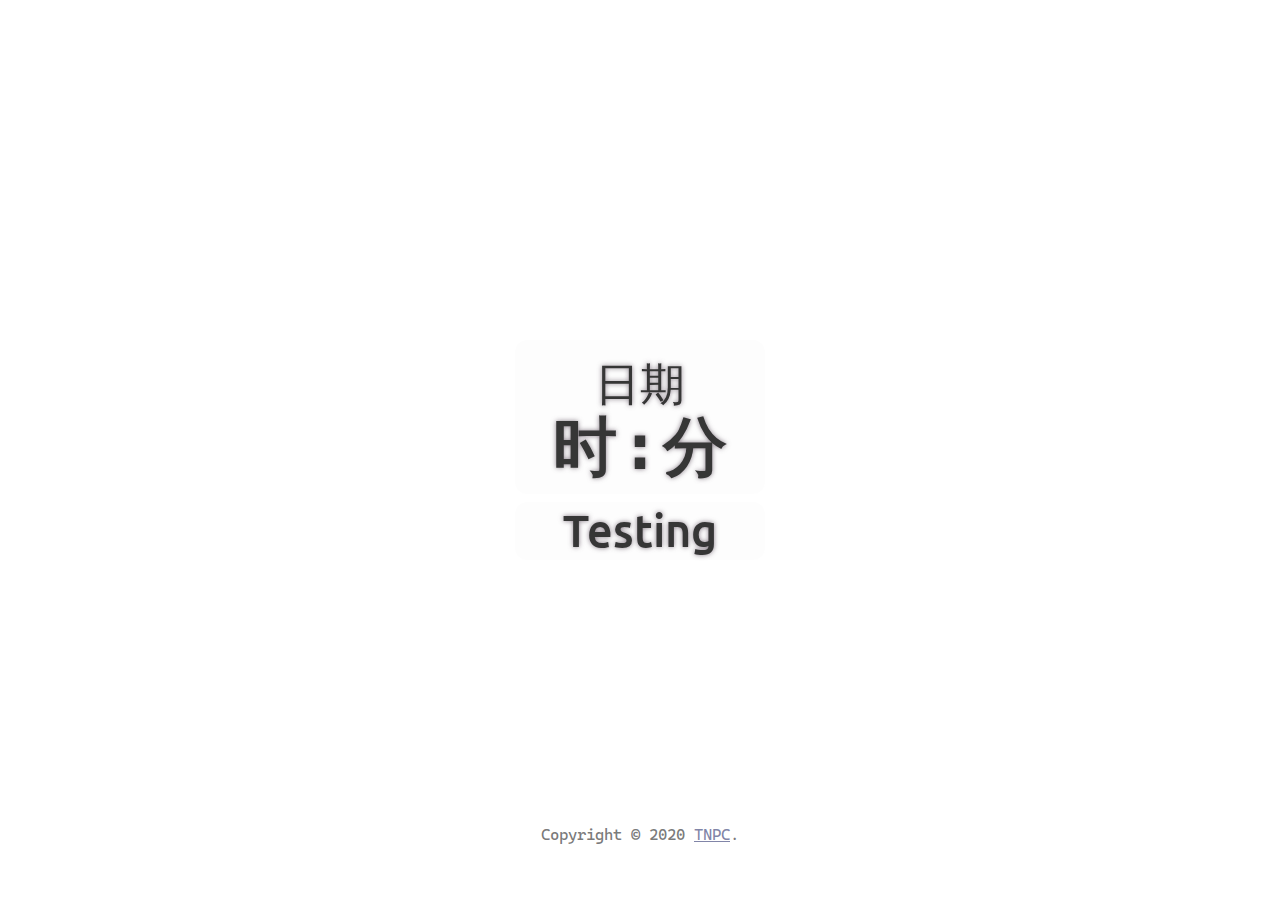
==== index.html @ 7a736e8a "Update index.html" ====
<!doctype html>
<html>
	<head> 
		<meta charset="UTF-8">
		<meta name="viewport" id="viewport" content="width=device-width, initial-scale=1">
        <link rel="stylesheet" href="X.css">
        <link rel="stylesheet" href="https://fonts.googleapis.com/css?family=Ubuntu">
     <!--   <script src="https://cdn.jsdelivr.net/npm/jquery@3.2.1/dist/jquery.min.js"></script>-->
	</head> 
	<body>
   		<div class="总 中">
			<div class="主 中">
        		<div>
            		<div id="日期" class="日期">日期</div>
			        <div id="时" class="时间 行">时</div>
         	        <div id="点" class="时间 行">:</div>
	               	<div id="分" class="时间 行">分</div>
  	            <!--<div id="秒" class="秒 行">秒</div>-->
          	    </div>
     	    </div>
       		<div class="副 中">
        		<div id="气" class="天气">Testing</div>
        	</div>
   		</div>
            
        <!--<script src="T.js"></script>-->
     	<script src="J.js"></script>
		<footer>
			Copyright &copy; 2020 <a href="https://TNPC.space" >TNPC</a>. 
		</footer>  
	</body>
</html>
---- X.css ----
@font-face{
    font-family: 'monospaces';
    src : url('CascadiaCode.ttf');
}


body{
    background: url('https://api.zhoublog.xyz/pic.php')center center no-repeat; 
    background-size:cover;
    background-attachment:fixed;
    --体积: 1;
    --字大: 1;
}
footer{
    position: absolute;
    bottom: 6.18%;
    left: 0;
    right: 0;
    text-align: center;
    font-family: monospaces;
    color: #363636ab;
}
a{color: #505686b8;}

.总{
    position: absolute;
    top: 0;
    bottom: 0;
    left: 0;
    right: 0;
    flex-direction: column;
}

.中{display: flex; justify-content: center; align-items: center;}
.行{display: inline-block;}

.主{
    --width: calc(var(--体积)*250px);
    backdrop-filter: blur(32px);
    background-color: #fafafa66;
    margin-bottom: 3.5px;
    height: calc(var(--width)*0.618);
    width: var(--width);
    border-radius: 12px;
    text-align: center;
    //line-height: 1;
}
.副{
    --width: calc(var(--体积)*250px);
    backdrop-filter: blur(32px);
    background-color: #fafafa66;
    margin-top: 3.8px;
    height: calc(var(--width)*0.235);
    width: var(--width);
    border-radius: 12px;
    //line-height: 1;
}
.日期{
    //padding-left: 3%;
    //letter-spacing: -3px;
    font-size: calc(var(--字大)*45px);
    font-family: Ubuntu;
    font-weight: 500;
    color: #363636;
    text-shadow: 0 0 5px rgba(95,80,95,0.75);
}
.时间{
    font-size: calc(var(--字大)*64px);
    font-family: monospace;
    font-weight: 700;
    line-height: 1;
    color: #363636;
    text-shadow: 0 0 5px rgba(95,80,95,0.75);
}
.秒{
    font-size: calc(var(--字大)*32px);
    font-family: monospace;
    color: #363636;
    text-shadow: 0 0 5px rgba(95,80,95,0.75); 
}
.点{opacity: 100%;transition: opacity .25s ease-in;}
.占{opacity: 0;transition: opacity .25s ease-in;}

.天气{
    font-size: calc(var(--字大)*45px);
    font-family: Ubuntu;
    font-weight: 500;
    //line-height: 1;
    color: #363636;
    text-shadow: 0 0 5px rgba(95,80,95,0.75);
}
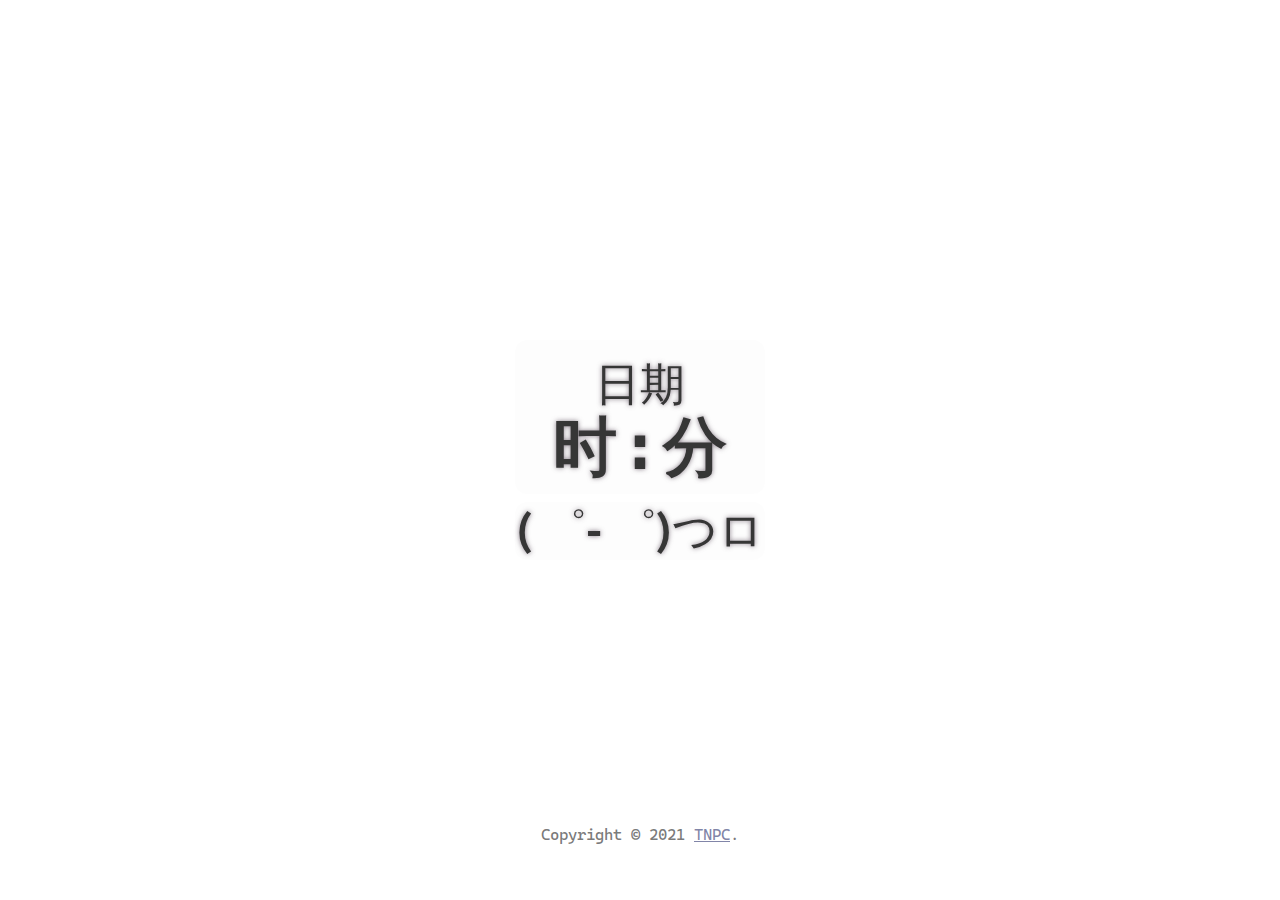
==== commit 1f2e77af: "Update index.html" ====
--- a/index.html
+++ b/index.html
@@ -1,32 +1,57 @@
 <!doctype html>
+
 <html>
-	<head> 
-		<meta charset="UTF-8">
+
+	<head> 		<meta charset="UTF-8">
+
 		<meta name="viewport" id="viewport" content="width=device-width, initial-scale=1">
+
         <link rel="stylesheet" href="X.css">
+
         <link rel="stylesheet" href="https://fonts.googleapis.com/css?family=Ubuntu">
-     <!--   <script src="https://cdn.jsdelivr.net/npm/jquery@3.2.1/dist/jquery.min.js"></script>-->
+
+        <link rel="stylesheet" href="https://fonts.googleapis.com/css?family=Noto+Sans+SC">
+
 	</head> 
+
 	<body>
+
    		<div class="总 中">
+
 			<div class="主 中">
+
         		<div>
+
             		<div id="日期" class="日期">日期</div>
+
 			        <div id="时" class="时间 行">时</div>
+
          	        <div id="点" class="时间 行">:</div>
+
 	               	<div id="分" class="时间 行">分</div>
+
   	            <!--<div id="秒" class="秒 行">秒</div>-->
+
           	    </div>
+
      	    </div>
+
        		<div class="副 中">
-        		<div id="气" class="天气">Testing</div>
+
+        		<div id="气" class="天气">( ゜- ゜)つロ</div>
+
         	</div>
+
    		</div>
-            
-        <!--<script src="T.js"></script>-->
-     	<script src="J.js"></script>
+
+        <script src="J.js"></script>
+
 		<footer>
-			Copyright &copy; 2020 <a href="https://TNPC.space" >TNPC</a>. 
+
+			Copyright &copy; 2021 <a href="https://TNPC.space" >TNPC</a>. 
+
 		</footer>  
+
 	</body>
+
 </html>
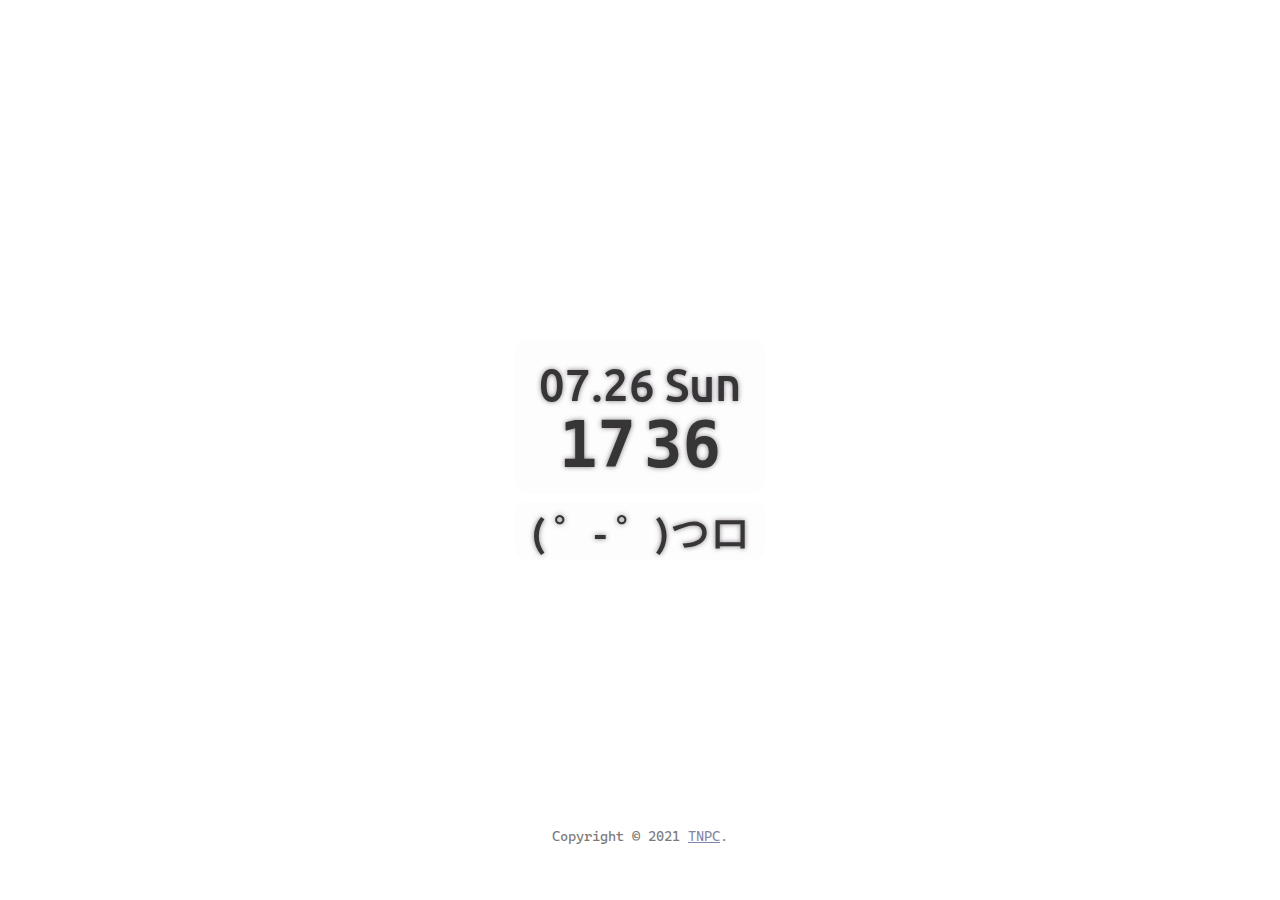
==== commit 127feb76: "Update index.html" ====
--- a/index.html
+++ b/index.html
@@ -18,7 +18,7 @@
 
    		<div class="总 中">
 
-			<div class="主 中">
+			<div id="主" class="主 中">
 
         		<div>
 
--- a/X.css
+++ b/X.css
@@ -1,91 +1,171 @@
 @font-face{
+
     font-family: 'monospaces';
+
     src : url('CascadiaCode.ttf');
+
 }
 
+body{
 
-body{
     background: url('https://api.zhoublog.xyz/pic.php')center center no-repeat; 
+
     background-size:cover;
+
     background-attachment:fixed;
+
     --体积: 1;
+
     --字大: 1;
+
 }
+
 footer{
+
     position: absolute;
+
     bottom: 6.18%;
+
     left: 0;
+
     right: 0;
+
     text-align: center;
+
     font-family: monospaces;
+
+    font-size: 86%;
+
     color: #363636ab;
+
 }
+
 a{color: #505686b8;}
 
 .总{
+
     position: absolute;
+
     top: 0;
+
     bottom: 0;
+
     left: 0;
+
     right: 0;
+
     flex-direction: column;
+
 }
 
 .中{display: flex; justify-content: center; align-items: center;}
+
 .行{display: inline-block;}
 
 .主{
+
     --width: calc(var(--体积)*250px);
+
     backdrop-filter: blur(32px);
+
     background-color: #fafafa66;
+
     margin-bottom: 3.5px;
+
     height: calc(var(--width)*0.618);
+
     width: var(--width);
+
     border-radius: 12px;
+
     text-align: center;
+
     //line-height: 1;
+
 }
+
 .副{
+
     --width: calc(var(--体积)*250px);
+
     backdrop-filter: blur(32px);
+
     background-color: #fafafa66;
+
     margin-top: 3.8px;
+
     height: calc(var(--width)*0.235);
+
     width: var(--width);
+
     border-radius: 12px;
+
     //line-height: 1;
+
 }
+
 .日期{
+
     //padding-left: 3%;
+
     //letter-spacing: -3px;
+
     font-size: calc(var(--字大)*45px);
+
     font-family: Ubuntu;
+
     font-weight: 500;
+
     color: #363636;
+
     text-shadow: 0 0 5px rgba(95,80,95,0.75);
+
 }
+
 .时间{
+
     font-size: calc(var(--字大)*64px);
+
     font-family: monospace;
+
     font-weight: 700;
+
     line-height: 1;
+
     color: #363636;
+
     text-shadow: 0 0 5px rgba(95,80,95,0.75);
+
 }
+
 .秒{
+
     font-size: calc(var(--字大)*32px);
+
     font-family: monospace;
+
     color: #363636;
+
     text-shadow: 0 0 5px rgba(95,80,95,0.75); 
+
 }
-.点{opacity: 100%;transition: opacity .25s ease-in;}
-.占{opacity: 0;transition: opacity .25s ease-in;}
+
+.点{opacity: 100%;transition: opacity .5s ease-in;}
+
+.占{opacity: 0%;transition: opacity .5s ease-in;}
 
 .天气{
-    font-size: calc(var(--字大)*45px);
-    font-family: Ubuntu;
+
+    font-size: calc(var(--字大)*40px);
+
+    font-family: Ubuntu,Noto Sans SC;
+
     font-weight: 500;
+
     //line-height: 1;
+
     color: #363636;
+
     text-shadow: 0 0 5px rgba(95,80,95,0.75);
-}+
+}
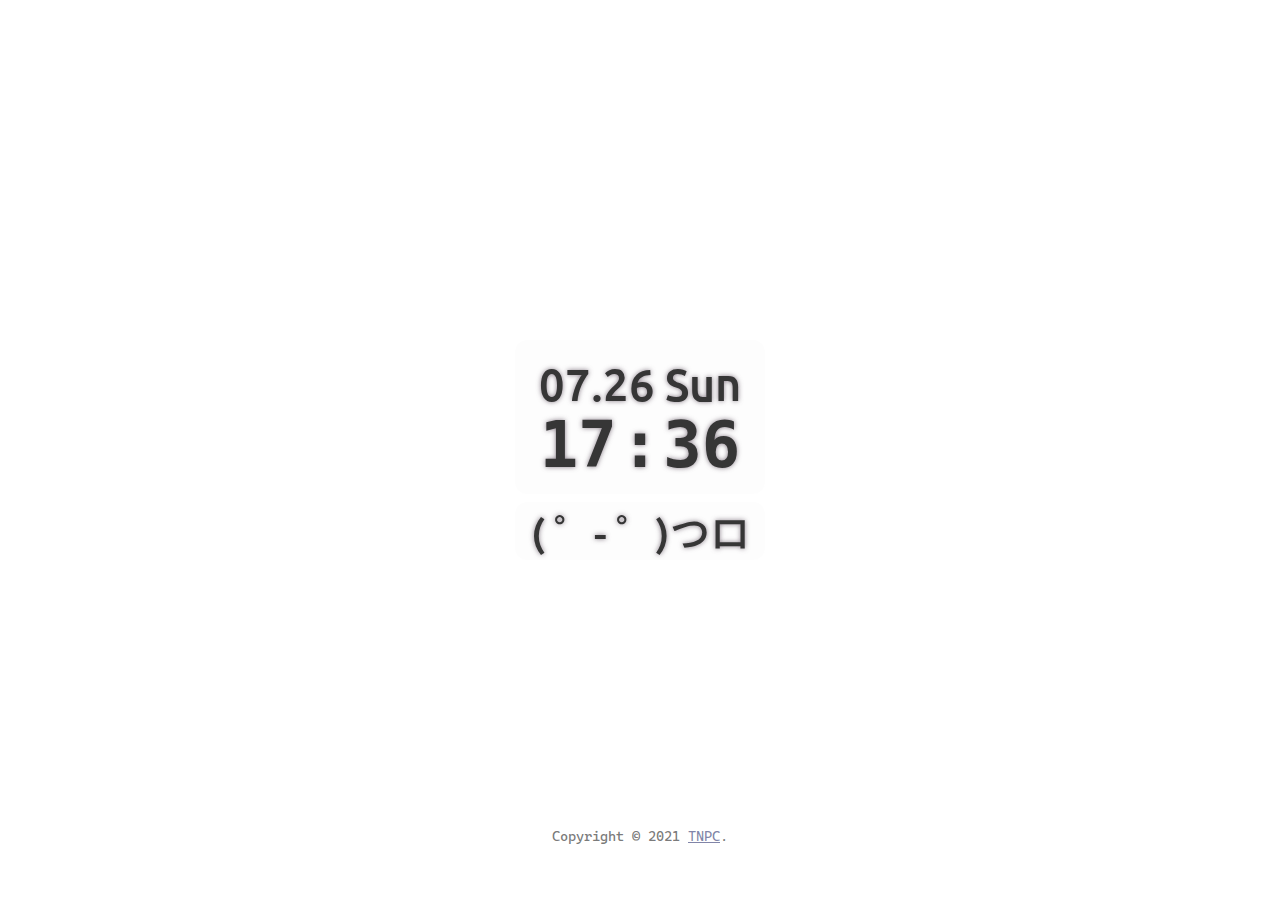
==== commit b570a199: "Update index.html" ====
--- a/index.html
+++ b/index.html
@@ -16,9 +16,9 @@
 
 	<body>
 
-   		<div class="总 中">
+   		<div id="总" class="总 中">
 
-			<div id="主" class="主 中">
+			<div class="主 中">
 
         		<div>
 
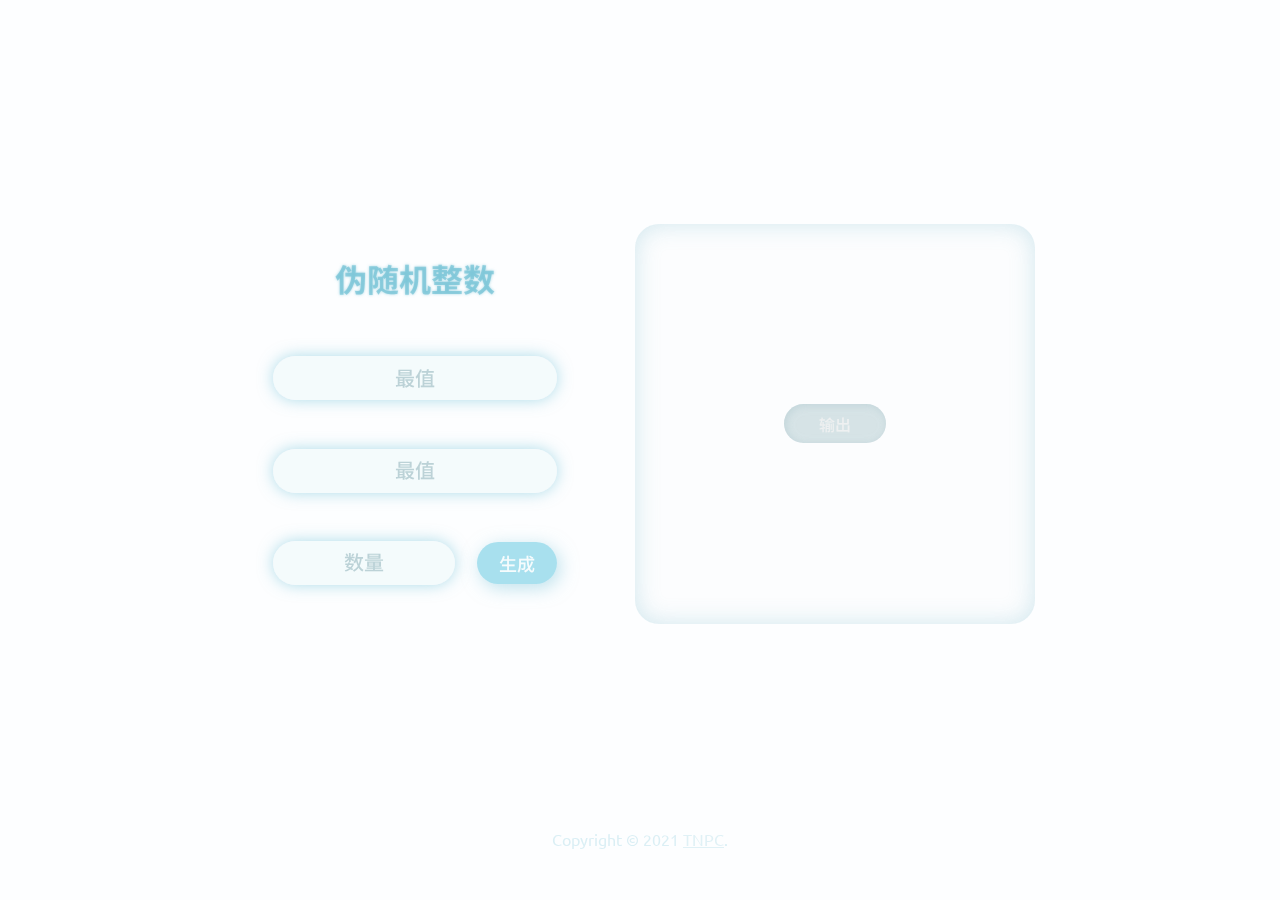
==== commit e2f0d661: "Add files via upload" ====
--- a/index.html
+++ b/index.html
@@ -1,57 +1,33 @@
 <!doctype html>
-
 <html>
-
-	<head> 		<meta charset="UTF-8">
-
-		<meta name="viewport" id="viewport" content="width=device-width, initial-scale=1">
-
-        <link rel="stylesheet" href="X.css">
-
-        <link rel="stylesheet" href="https://fonts.googleapis.com/css?family=Ubuntu">
-
-        <link rel="stylesheet" href="https://fonts.googleapis.com/css?family=Noto+Sans+SC">
-
+	<head> 
+		<meta name="theme-color" content="hsl(192,63.7%,92.2%)"> 
+		<meta charset="UTF-8"> 
+		<meta name="viewport" id="viewport" content="width=device-width, initial-scale=1"> 
+		<link rel="stylesheet" href="https://fonts.googleapis.com/css?family=Noto+Sans+SC:100,300,400,500,700,900"> 
+		<link rel="stylesheet" href="https://fonts.googleapis.com/css?family=Ubuntu"> 
+		<link href="外观.css" rel="stylesheet">
+      	<link rel="shortcut icon" href="https://TNPC.space/logo.webp" type="image/x-icon">
+      	<title>工具-伪随机整数</title>
 	</head> 
-
-	<body>
-
-   		<div id="总" class="总 中">
-
-			<div class="主 中">
-
-        		<div>
-
-            		<div id="日期" class="日期">日期</div>
-
-			        <div id="时" class="时间 行">时</div>
-
-         	        <div id="点" class="时间 行">:</div>
-
-	               	<div id="分" class="时间 行">分</div>
-
-  	            <!--<div id="秒" class="秒 行">秒</div>-->
-
-          	    </div>
-
-     	    </div>
-
-       		<div class="副 中">
-
-        		<div id="气" class="天气">( ゜- ゜)つロ</div>
-
-        	</div>
-
-   		</div>
-
-        <script src="J.js"></script>
-
-		<footer>
-
-			Copyright &copy; 2021 <a href="https://TNPC.space" >TNPC</a>. 
-
-		</footer>  
-
+	<body> 
+		<div id="罩" class="wave"></div> 
+		<div  id="底" style="height: 100%;"> 
+			<form id="主" action="javascript:出();"> 
+				<h1> 伪随机整数 </h1> 
+				<input id="小" type="tel" autocomplete="off" placeholder="最值" oninput="value=value.replace(/[^-?\d]/g,'')"> 
+				<input id="大" type="tel" autocomplete="off" placeholder="最值" oninput="value=value.replace(/[^-?\d]/g,'')"> 
+				<div id="副"> 
+					<input id="量" type="tel" autocomplete="off" placeholder="数量" oninput="value=value.replace(/\D/g,'')"> 
+					<button id="生" class="waves">生成</button> 
+				</div> 
+			</form> 
+			<div id="栏"> 
+				<p id="出" class="隐"><span>输出</span></p> 
+			</div> 
+		</div> 
+		<script src="生成.js"></script> 
+		<script src="外观.js"></script>  
 	</body>
-
-</html>
+	<footer style="position: fixed;top: 86%;bottom: 0;left: 0;right: 0;margin: auto;opacity: 37%;height: 16px;width: 180px;font-size: 16px;z-index: -1;">Copyright &copy; 2021 <a href="https://TNPC.space/关于" style="color: hsla(192,53.7%,60.2%,0.5);">TNPC</a>.</footer>
+</html>--- a/外观.css
+++ b/外观.css
@@ -0,0 +1,310 @@
+*{
+    outline: none;
+    text-align: center;
+    border: none;
+    border-radius: 24px;
+    font-family: Ubuntu,Noto Sans SC;
+    transition: all .5s cubic-bezier(0.5,0,0.20,1);
+}
+html{
+//    background: url('https://api.mz-moe.cn/img.php')center center no-repeat; 
+//    background-size:cover;
+//    background-attachment:fixed;
+    background-color: hsla(192,53.7%,97.2%,0.15);
+}
+body{
+    position: absolute;
+    top: 0;
+    bottom: 0;
+    left: 0;
+    right: 0;
+    margin: auto;
+    height: 512px;
+	color: hsla(192,53.7%,60.2%,0.6);
+}
+h1{
+    text-shadow: 0 0 3px hsla(192,53.7%,60.2%,0.55);
+    height: 32px;
+    user-select: none;
+}
+input{
+    display: flex;
+    justify-content: center;
+    align-items: center;
+    backdrop-filter: blur(16px);
+    background-color: hsla(192,53.7%,95.2%,0.5);
+    box-shadow: 0 0 15px hsla(192,56.7%,60.2%,0.5);
+    height: 42px;
+    width: 70%;
+    color: hsla(192,27.7%,20.2%,0.5);
+    font-size: 20px;
+    font-weight: 500;
+    z-index: 1;
+}
+input::-webkit-input-placeholder{
+    color: hsla(192,27.7%,45.2%,0.35);
+    user-select: none;
+}
+input:hover::-webkit-input-placeholder{
+    color: hsla(192,27.7%,95.2%,0.9);
+}
+input:hover{
+    background-color: hsla(192,63.7%,75.2%,0.7);
+    box-shadow: 0 0 12px hsla(192,53.7%,75.2%,0.7);
+}
+input:focus{
+    background-color: hsla(192,53.7%,99.2%,0.9);
+    box-shadow: 0 0 25px hsla(192,56.7%,75.2%,0.7);
+    color: hsla(192,27.7%,20.2%,0.75);
+}
+#主{
+    margin: auto;
+    display: flex;
+    justify-content: center;
+    align-items: center;
+    flex-flow: wrap;
+    align-content:space-around;
+    height: 65.5%;
+    max-width: 400px;
+}
+#副{
+    display: flex;
+    justify-content: center;
+    align-items: center;
+    width: 100%;
+}
+#量{
+    width: 44.5%;
+}
+#生{
+    backdrop-filter: blur(16px);
+    background-color: hsla(192,66.7%,66.2%,0.6);
+    box-shadow: 3px 4px 18px hsla(192,53.7%,70.2%,0.55),
+    			inset 0 0 0px hsla(192,53.7%,60.2%,0.6);
+    height: 42px;
+    width: 20%;
+    margin-left: 5.5%;
+    color: rgba(255,255,255,0.9);
+    font-size: 18px;
+    font-weight: 500;
+    user-select: none;
+    z-index: 1;
+    transition: all .15s cubic-bezier(0.5,0,0.20,1);
+}
+//#生:hover{
+//    background-color: hsla(192,53.7%,75.2%,0.6);
+//    box-shadow: 0 0 24px hsla(192,53.7%,70.2%,0.6);
+//    color: rgba(255,255,255,1);
+//}
+#生:active{
+    background-color: hsla(192,53.7%,60.2%,0.6);
+    box-shadow: 0 0 2px hsla(192,53.7%,60.2%,0.7),
+    			inset 0 0 18px hsla(192,53.7%,60.2%,0.5);
+    color: rgba(255,255,255,0.3);
+}
+#栏{
+    display: flex;
+    justify-content: center;
+    align-items: center;
+    z-index: -1;
+}
+#栏 span{
+    font-size: 16px;
+	color: hsla(192,5%,95.2%,0.8);
+	user-select: none;
+}
+#栏 p{
+    min-height: 25px;
+    max-height: 24vh;
+    min-width: 90px;
+    max-width: 85vw;
+    margin: 14px 0;
+    padding: 0 6px;
+    overflow-x: hidden;
+    backdrop-filter: blur(16px);
+    background-color: hsla(192,53.7%,60.2%,0.7);
+    box-shadow: 0 0 16px hsla(192,53.7%,50.2%,0.5);
+    color: hsla(192,0%,100%,1);
+    font-size: 20px;
+    font-weight: 500;
+    z-index: 0;
+}
+.隐{
+    background-color: hsla(192,23.7%,70.2%,0.4)!important;
+    box-shadow: inset 1.5px 1.5px 10px hsla(192,23.7%,70.2%,0.4)!important;
+}
+.双{
+    min-width: 10%!important;
+    margin: 32px 0 0 0!important;
+    padding: 0 18px!important;
+	font-size: 38px!important;
+}
+.叒{
+    min-width: 10%!important;
+    margin: 28px 0 0 0!important;
+    padding: 0 16px!important;
+	font-size: 28px!important;
+}
+.叕{
+    margin: 20px 0 0 0!important;
+    padding: 0 12px!important;
+	font-size: 24px!important;
+}
+
+.waves{
+    position:relative;
+    cursor:pointer;
+//    display:inline-block;
+//    overflow:hidden;
+//    text-align: center;
+    -webkit-tap-highlight-color:transparent;
+}
+.waves .waves-animation{
+    position:absolute;
+//    border-radius:50%;
+    width:15%;
+    height:7.2px;
+//    opacity:0;
+    background:hsla(192,63.7%,60.2%,0.5);
+    transition:all .7s ease-out!important;;
+    transition-property:transform, opacity, -webkit-transform;
+    -webkit-transform:scale(0);
+    transform:scale(0);
+    pointer-events:none
+}
+.wave{
+    position:relative;
+    cursor:pointer;
+//    display:inline-block;
+//    overflow:hidden;
+//    text-align: center;
+    -webkit-tap-highlight-color:transparent;
+}
+.wave .wave-animation{
+    position:absolute;
+//    border-radius:50%;
+    width:25px;
+    height:25px;
+//    opacity:0;
+    background:hsla(192,63.7%,60.2%,0.2);
+    transition:all 1s ease-out!important;;
+    transition-property:transform, opacity, -webkit-transform;
+    -webkit-transform:scale(0);
+    transform:scale(0);
+    pointer-events:none
+}
+#罩{
+    position: fixed;
+    top: 0;
+    bottom: 0;
+    left: 0;
+    right: 0;
+    height: 100vh;
+    width: 100vw;
+    border-radius: 0;
+    overflow: hidden;
+    z-index: 0;
+}
+
+@media only screen and (min-width: 768px){
+    #底{
+        position: absolute;
+    	top: 30px;
+    	bottom: 0;
+    	left: 0;
+    	right: 0;
+    	margin: auto;
+        width: 980px;
+    }
+    #主{
+        float: left;
+        height: 400px;
+        margin-left: 65px;
+    }
+    #栏{
+        backdrop-filter: blur(16px);
+        float: right;
+        height: 400px;
+        margin-top: 14.5px;
+        margin-right: 95px;
+        min-width: 400px;
+        box-shadow: inset 0 0 24px hsla(192,43.7%,60.2%,0.3);
+        background-color: hsla(192,43.7%,96.2%,0.1);
+    }
+    #栏 p{
+        margin: 0;
+        padding: 6px;
+        max-height: 432px;
+        max-width: 368px;
+    }
+    .双,.叒,.叕{
+        margin: 0!important;
+    }
+}
+
+@media (prefers-color-scheme: dark){
+    html{
+        background-color: hsla(192,33.7%,2.2%,0.9);
+    }
+    h1{
+        font-weight: 500;
+    }
+    input{
+        background-color: hsla(192,10.7%,35.2%,0.7);
+        box-shadow: 0 0 15px hsla(192,26.7%,40.2%,0.5);
+	    color: hsla(192,27.7%,95.2%,0.5);
+       	font-weight: 400;
+	}
+	input::-webkit-input-placeholder{
+	    color: hsla(192,27.7%,85.2%,0.35);
+	}
+	input:hover::-webkit-input-placeholder{
+	    color: hsla(192,27.7%,85.2%,0.9);
+	}
+	input:hover{
+    	background-color: hsla(192,63.7%,75.2%,0.7);
+    	box-shadow: 0 0 22px hsla(192,53.7%,80.2%,0.75);
+	}
+	input:focus{
+    	background-color: hsla(192,10.7%,36.2%,0.7);
+    	box-shadow: 0 0 28px hsla(192,26.7%,75.2%,0.7);
+    	color: hsla(192,27.7%,98.2%,0.9);
+	}
+   	#生{
+    	background-color: hsla(192,66.7%,56.2%,0.6);
+    	box-shadow: 3px 4px 12px hsla(192,33.7%,40.2%,0.5),
+    				inset 0 0 0px hsla(192,53.7%,50.2%,0.6);
+    	color: rgba(255,255,255,0.6);
+       	font-weight: 400;
+		}
+//	#生:hover{
+//    	background-color: hsla(192,53.7%,75.2%,0.6);
+//    	box-shadow: 0 0 24px hsla(192,53.7%,70.2%,0.6);
+//    	color: rgba(255,255,255,1);
+//}
+	#生:active{
+    	background-color: hsla(192,43.7%,50.2%,0.6);
+    	box-shadow: 0 0 2px hsla(192,53.7%,60.2%,0.7),
+    				inset 0 0 18px hsla(192,53.7%,30.2%,0.5);
+    	color: rgba(255,255,255,0.3);
+	}
+   	#栏 span{
+		color: hsla(192,5%,65.2%,0.8);
+		font-weight: 400;
+	}
+    #栏 p{
+    	background-color: hsla(192,43.7%,40.2%,0.6);
+    	color: hsla(192,0%,98%,0.7);
+    	font-weight: 400;
+	}
+	.隐{
+	    background-color: hsla(192,23.7%,40.2%,0.4)!important;
+	    box-shadow: inset 1.5px 1.5px 10px hsla(192,23.7%,30.2%,0.4)!important;
+	}
+   	@media only screen and (min-width: 768px){
+		#栏{
+    		box-shadow: inset 0 0 24px hsla(192,23.7%,40.2%,0.3);
+        	background-color: hsla(192,43.7%,16.2%,0.1);
+      	}
+   	}
+}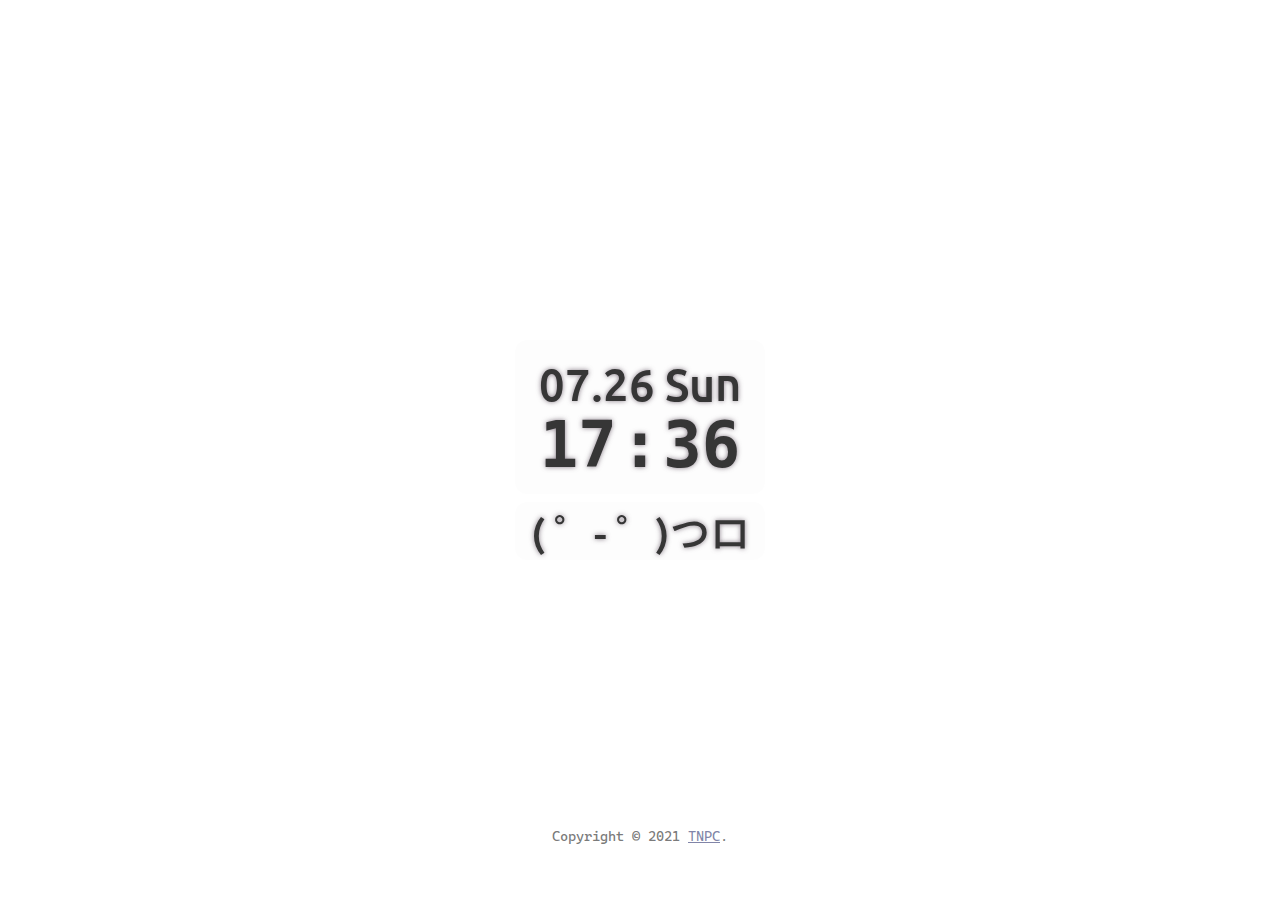
==== commit 700cef19: "Create index.html" ====
--- a/index.html
+++ b/index.html
@@ -1,33 +1,57 @@
 <!doctype html>
+
 <html>
-	<head> 
-		<meta name="theme-color" content="hsl(192,63.7%,92.2%)"> 
-		<meta charset="UTF-8"> 
-		<meta name="viewport" id="viewport" content="width=device-width, initial-scale=1"> 
-		<link rel="stylesheet" href="https://fonts.googleapis.com/css?family=Noto+Sans+SC:100,300,400,500,700,900"> 
-		<link rel="stylesheet" href="https://fonts.googleapis.com/css?family=Ubuntu"> 
-		<link href="外观.css" rel="stylesheet">
-      	<link rel="shortcut icon" href="https://TNPC.space/logo.webp" type="image/x-icon">
-      	<title>工具-伪随机整数</title>
+
+	<head> 		<meta charset="UTF-8">
+
+		<meta name="viewport" id="viewport" content="width=device-width, initial-scale=1">
+
+        <link rel="stylesheet" href="X.css">
+
+        <link rel="stylesheet" href="https://fonts.googleapis.com/css?family=Ubuntu">
+
+        <link rel="stylesheet" href="https://fonts.googleapis.com/css?family=Noto+Sans+SC">
+
 	</head> 
-	<body> 
-		<div id="罩" class="wave"></div> 
-		<div  id="底" style="height: 100%;"> 
-			<form id="主" action="javascript:出();"> 
-				<h1> 伪随机整数 </h1> 
-				<input id="小" type="tel" autocomplete="off" placeholder="最值" oninput="value=value.replace(/[^-?\d]/g,'')"> 
-				<input id="大" type="tel" autocomplete="off" placeholder="最值" oninput="value=value.replace(/[^-?\d]/g,'')"> 
-				<div id="副"> 
-					<input id="量" type="tel" autocomplete="off" placeholder="数量" oninput="value=value.replace(/\D/g,'')"> 
-					<button id="生" class="waves">生成</button> 
-				</div> 
-			</form> 
-			<div id="栏"> 
-				<p id="出" class="隐"><span>输出</span></p> 
-			</div> 
-		</div> 
-		<script src="生成.js"></script> 
-		<script src="外观.js"></script>  
+
+	<body>
+
+   		<div id="总" class="总 中">
+
+			<div class="主 中">
+
+        		<div>
+
+            		<div id="日期" class="日期">日期</div>
+
+			        <div id="时" class="时间 行">时</div>
+
+         	        <div id="点" class="时间 行">:</div>
+
+	               	<div id="分" class="时间 行">分</div>
+
+  	            <!--<div id="秒" class="秒 行">秒</div>-->
+
+          	    </div>
+
+     	    </div>
+
+       		<div class="副 中">
+
+        		<div id="气" class="天气">( ゜- ゜)つロ</div>
+
+        	</div>
+
+   		</div>
+
+        <script src="J.js"></script>
+
+		<footer>
+
+			Copyright &copy; 2021 <a href="https://TNPC.space" >TNPC</a>. 
+
+		</footer>  
+
 	</body>
-	<footer style="position: fixed;top: 86%;bottom: 0;left: 0;right: 0;margin: auto;opacity: 37%;height: 16px;width: 180px;font-size: 16px;z-index: -1;">Copyright &copy; 2021 <a href="https://TNPC.space/关于" style="color: hsla(192,53.7%,60.2%,0.5);">TNPC</a>.</footer>
-</html>+
+</html>
--- a/X.css
+++ b/X.css
@@ -0,0 +1,171 @@
+@font-face{
+
+    font-family: 'monospaces';
+
+    src : url('CascadiaCode.ttf');
+
+}
+
+body{
+
+    background: url('https://api.zhoublog.xyz/pic.php')center center no-repeat; 
+
+    background-size:cover;
+
+    background-attachment:fixed;
+
+    --体积: 1;
+
+    --字大: 1;
+
+}
+
+footer{
+
+    position: absolute;
+
+    bottom: 6.18%;
+
+    left: 0;
+
+    right: 0;
+
+    text-align: center;
+
+    font-family: monospaces;
+
+    font-size: 86%;
+
+    color: #363636ab;
+
+}
+
+a{color: #505686b8;}
+
+.总{
+
+    position: absolute;
+
+    top: 0;
+
+    bottom: 0;
+
+    left: 0;
+
+    right: 0;
+
+    flex-direction: column;
+
+}
+
+.中{display: flex; justify-content: center; align-items: center;}
+
+.行{display: inline-block;}
+
+.主{
+
+    --width: calc(var(--体积)*250px);
+
+    backdrop-filter: blur(32px);
+
+    background-color: #fafafa66;
+
+    margin-bottom: 3.5px;
+
+    height: calc(var(--width)*0.618);
+
+    width: var(--width);
+
+    border-radius: 12px;
+
+    text-align: center;
+
+    //line-height: 1;
+
+}
+
+.副{
+
+    --width: calc(var(--体积)*250px);
+
+    backdrop-filter: blur(32px);
+
+    background-color: #fafafa66;
+
+    margin-top: 3.8px;
+
+    height: calc(var(--width)*0.235);
+
+    width: var(--width);
+
+    border-radius: 12px;
+
+    //line-height: 1;
+
+}
+
+.日期{
+
+    //padding-left: 3%;
+
+    //letter-spacing: -3px;
+
+    font-size: calc(var(--字大)*45px);
+
+    font-family: Ubuntu;
+
+    font-weight: 500;
+
+    color: #363636;
+
+    text-shadow: 0 0 5px rgba(95,80,95,0.75);
+
+}
+
+.时间{
+
+    font-size: calc(var(--字大)*64px);
+
+    font-family: monospace;
+
+    font-weight: 700;
+
+    line-height: 1;
+
+    color: #363636;
+
+    text-shadow: 0 0 5px rgba(95,80,95,0.75);
+
+}
+
+.秒{
+
+    font-size: calc(var(--字大)*32px);
+
+    font-family: monospace;
+
+    color: #363636;
+
+    text-shadow: 0 0 5px rgba(95,80,95,0.75); 
+
+}
+
+.点{opacity: 100%;transition: opacity .5s ease-in;}
+
+.占{opacity: 0%;transition: opacity .5s ease-in;}
+
+.天气{
+
+    font-size: calc(var(--字大)*40px);
+
+    font-family: Ubuntu,Noto Sans SC;
+
+    font-weight: 500;
+
+    //line-height: 1;
+
+    color: #363636;
+
+    text-shadow: 0 0 5px rgba(95,80,95,0.75);
+
+}
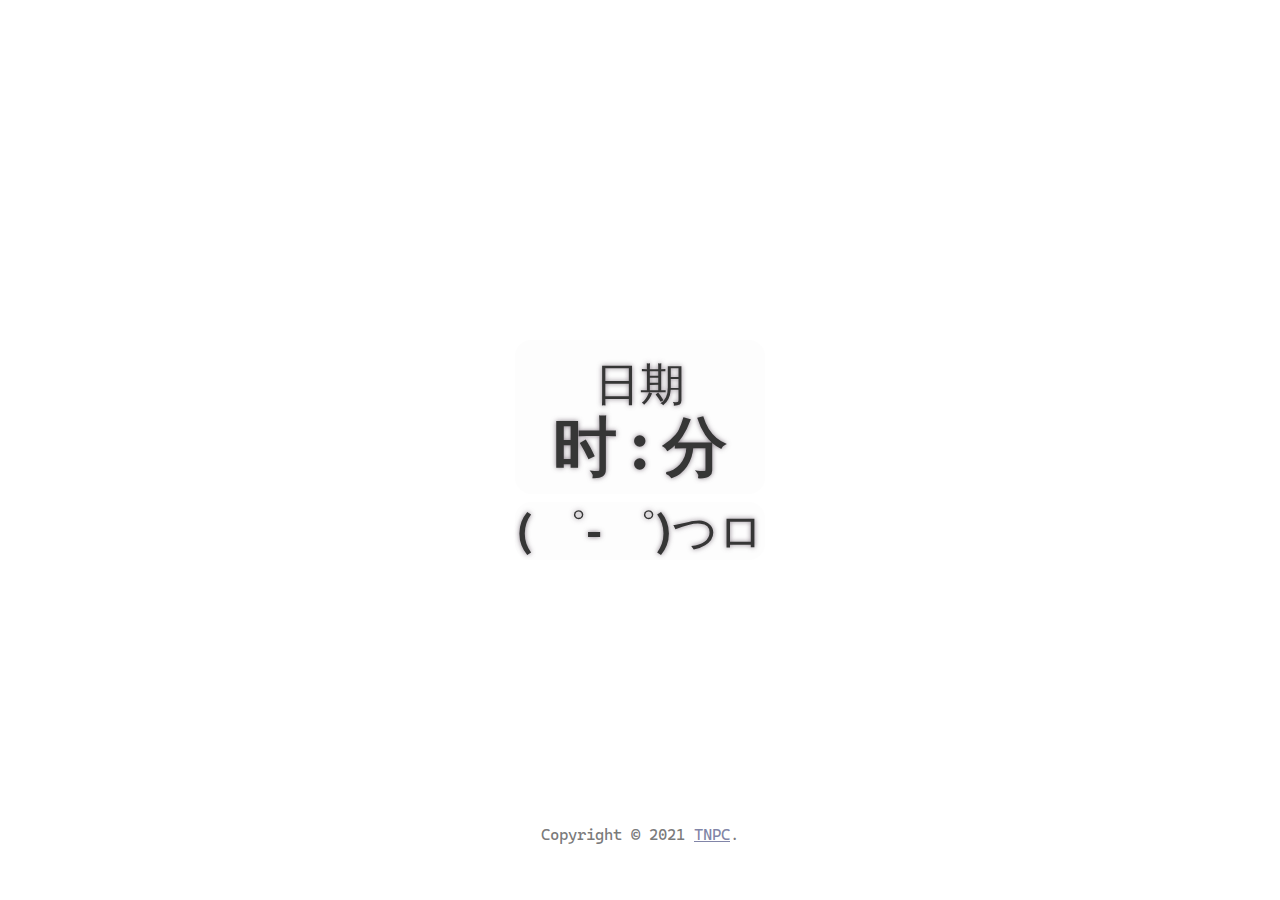
==== commit 81a32596: "Update index.html" ====
--- a/index.html
+++ b/index.html
@@ -8,9 +8,9 @@
 
         <link rel="stylesheet" href="X.css">
 
-        <link rel="stylesheet" href="https://fonts.googleapis.com/css?family=Ubuntu">
+        <link rel="stylesheet" href="https://fonts.font.im/css?family=Ubuntu">
 
-        <link rel="stylesheet" href="https://fonts.googleapis.com/css?family=Noto+Sans+SC">
+        <link rel="stylesheet" href="https://fonts.font.im/css?family=Noto+Sans+SC">
 
 	</head> 
 
--- a/X.css
+++ b/X.css
@@ -1,171 +1,90 @@
 @font-face{
-
     font-family: 'monospaces';
-
-    src : url('CascadiaCode.ttf');
-
+    src : url('CascadiaCode.woff2');
 }
 
 body{
-
-    background: url('https://api.zhoublog.xyz/pic.php')center center no-repeat; 
-
+    background: url('https://cdn.tnpc.space:1024/API/image/api?cache')center center no-repeat; 
     background-size:cover;
-
     background-attachment:fixed;
-
     --体积: 1;
-
     --字大: 1;
-
 }
-
 footer{
-
     position: absolute;
-
     bottom: 6.18%;
-
     left: 0;
-
     right: 0;
-
     text-align: center;
-
     font-family: monospaces;
-
-    font-size: 86%;
-
     color: #363636ab;
-
 }
-
 a{color: #505686b8;}
 
 .总{
-
     position: absolute;
-
     top: 0;
-
     bottom: 0;
-
     left: 0;
-
     right: 0;
-
     flex-direction: column;
-
 }
 
 .中{display: flex; justify-content: center; align-items: center;}
-
 .行{display: inline-block;}
 
 .主{
-
     --width: calc(var(--体积)*250px);
-
     backdrop-filter: blur(32px);
-
     background-color: #fafafa66;
-
-    margin-bottom: 3.5px;
-
+    margin-bottom: calc(var(--体积)*3.5px);
     height: calc(var(--width)*0.618);
-
     width: var(--width);
-
-    border-radius: 12px;
-
+    border-radius: calc(var(--体积)*16px);
     text-align: center;
-
-    //line-height: 1;
-
+    /*line-height: 1;*/
 }
-
 .副{
-
     --width: calc(var(--体积)*250px);
-
     backdrop-filter: blur(32px);
-
     background-color: #fafafa66;
-
-    margin-top: 3.8px;
-
+    margin-top: calc(var(--体积)*3.8px);
     height: calc(var(--width)*0.235);
-
     width: var(--width);
-
-    border-radius: 12px;
-
-    //line-height: 1;
-
+    border-radius: calc(var(--体积)*16px);
+    /*line-height: 1;*/
 }
-
 .日期{
-
-    //padding-left: 3%;
-
-    //letter-spacing: -3px;
-
+    /*padding-left: 3%;*/
+    /*letter-spacing: -3px;*/
     font-size: calc(var(--字大)*45px);
-
     font-family: Ubuntu;
-
     font-weight: 500;
-
     color: #363636;
-
-    text-shadow: 0 0 5px rgba(95,80,95,0.75);
-
+    text-shadow: 0 0 calc(var(--字大)*5px) rgba(95,80,95,0.75);
 }
-
 .时间{
-
     font-size: calc(var(--字大)*64px);
-
-    font-family: monospace;
-
+    font-family: monospaces;
     font-weight: 700;
-
     line-height: 1;
-
     color: #363636;
-
-    text-shadow: 0 0 5px rgba(95,80,95,0.75);
-
+    text-shadow: 0 0 calc(var(--字大)*5px) rgba(95,80,95,0.75);
 }
-
 .秒{
-
     font-size: calc(var(--字大)*32px);
-
-    font-family: monospace;
-
+    font-family: monospaces;
     color: #363636;
-
-    text-shadow: 0 0 5px rgba(95,80,95,0.75); 
-
+    text-shadow: 0 0 calc(var(--字大)*5px) rgba(95,80,95,0.75); 
 }
-
-.点{opacity: 100%;transition: opacity .5s ease-in;}
-
-.占{opacity: 0%;transition: opacity .5s ease-in;}
+.点{opacity: 100%;vertical-align: super;line-height: 0.8;transition: opacity .25s ease-in;}
+.占{opacity: 0;vertical-align: super;line-height: 0.8;transition: opacity .25s ease-in;}
 
 .天气{
-
-    font-size: calc(var(--字大)*40px);
-
-    font-family: Ubuntu,Noto Sans SC;
-
+    font-size: calc(var(--字大)*45px);
+    font-family: Ubuntu;
     font-weight: 500;
-
-    //line-height: 1;
-
+    line-height: 1;
     color: #363636;
-
-    text-shadow: 0 0 5px rgba(95,80,95,0.75);
-
+    text-shadow: 0 0 calc(var(--字大)*5px) rgba(95,80,95,0.75);
 }
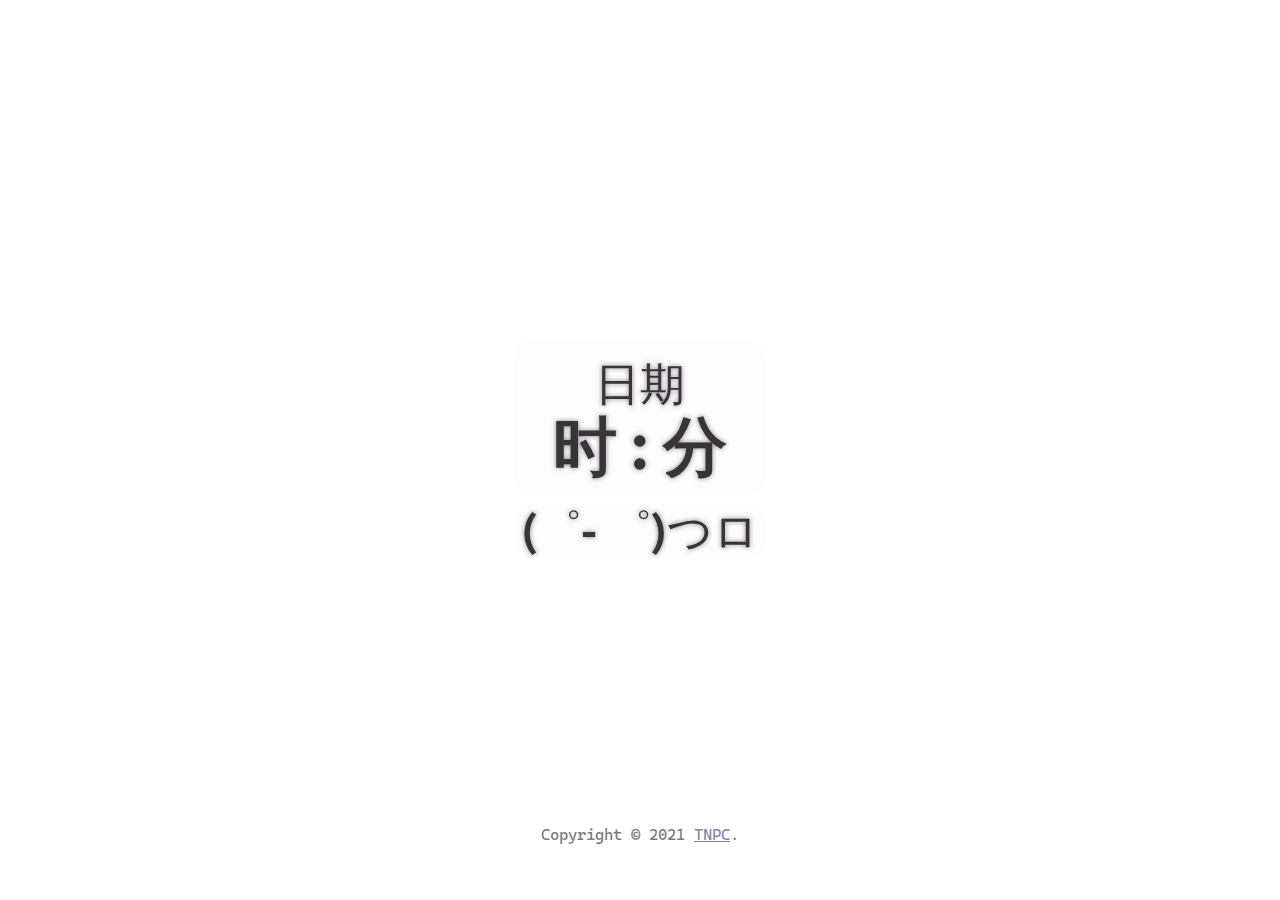
==== commit 5a714f62: "更新 index.html" ====
--- a/index.html
+++ b/index.html
@@ -38,7 +38,7 @@
 
        		<div class="副 中">
 
-        		<div id="气" class="天气">( ゜- ゜)つロ</div>
+        		<div id="气" class="天气">(゜- ゜)つロ</div>
 
         	</div>
 
--- a/X.css
+++ b/X.css
@@ -4,7 +4,7 @@
 }
 
 body{
-    background: url('https://cdn.tnpc.space:1024/API/image/api?cache')center center no-repeat; 
+    background: url('https://api.tnpc.xyz/rdImg/api?cache')center center no-repeat; 
     background-size:cover;
     background-attachment:fixed;
     --体积: 1;
